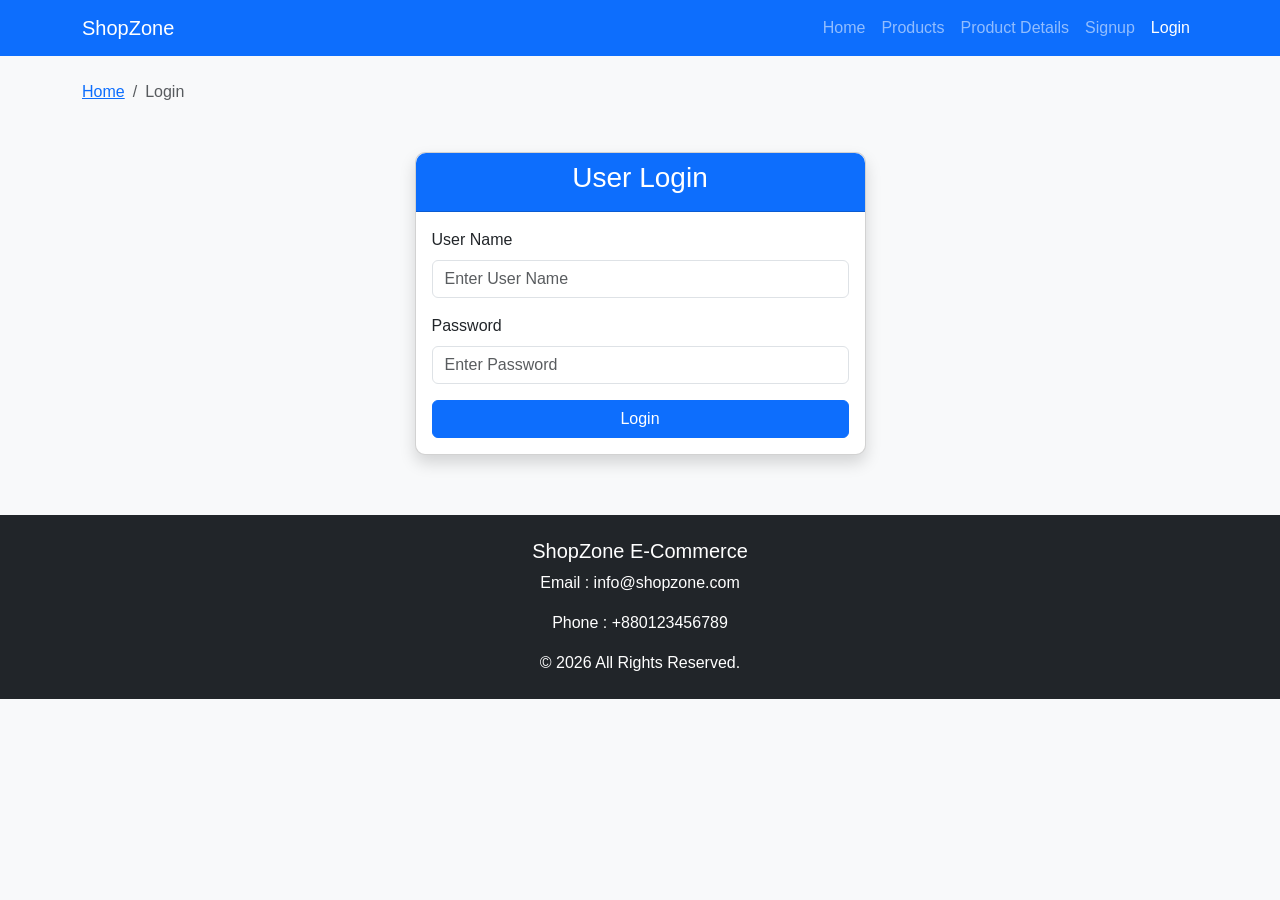
==== login.html @ ee3bfa7e "create login  page ShopZone E-Commerce" ====
<!DOCTYPE html>
<html lang="en">

<head>
    <meta charset="UTF-8">
    <meta name="viewport" content="width=device-width, initial-scale=1.0">
    <title>Login</title>

    <!-- Bootstrap CSS -->
    <link href="https://cdn.jsdelivr.net/npm/bootstrap@5.3.3/dist/css/bootstrap.min.css" rel="stylesheet">

    <!-- Bootstrap Icons -->
    <link rel="stylesheet" href="https://cdn.jsdelivr.net/npm/bootstrap-icons@1.11.3/font/bootstrap-icons.min.css">

    <link rel="stylesheet" href="css/style.css">

    <style>
        body {
            background: #f8f9fa;
            font-family: Arial, Helvetica, sans-serif;
        }

        .card {
            border-radius: 10px;
        }

        .card-header {
            border-radius: 10px 10px 0 0 !important;
        }

        footer {
            margin-top: 60px;
        }
    </style>

</head>

<body>

    <!-- Navbar -->

    <nav class="navbar navbar-expand-lg navbar-dark bg-primary">
        <div class="container">

            <a class="navbar-brand" href="index.html">ShopZone</a>

            <button class="navbar-toggler" type="button" data-bs-toggle="collapse" data-bs-target="#menu">
                <span class="navbar-toggler-icon"></span>
            </button>

            <div class="collapse navbar-collapse" id="menu">

                <ul class="navbar-nav ms-auto">

                    <li class="nav-item">
                        <a class="nav-link" href="index.html">Home</a>
                    </li>

                    <li class="nav-item">
                        <a class="nav-link" href="products.html">Products</a>
                    </li>

                    <li class="nav-item">
                        <a class="nav-link" href="product-details.html">Product Details</a>
                    </li>

                    <li class="nav-item">
                        <a class="nav-link" href="signup.html">Signup</a>
                    </li>

                    <li class="nav-item">
                        <a class="nav-link active" href="login.html">Login</a>
                    </li>

                </ul>

            </div>

        </div>
    </nav>

    <!-- Breadcrumb -->

    <div class="container mt-4">

        <nav>
            <ol class="breadcrumb">
                <li class="breadcrumb-item">
                    <a href="index.html">Home</a>
                </li>

                <li class="breadcrumb-item active">
                    Login
                </li>
            </ol>
        </nav>

    </div>

    <!-- Login Form -->

    <div class="container my-5">

        <div class="row justify-content-center">

            <div class="col-md-5">

                <div class="card shadow">

                    <div class="card-header bg-primary text-white text-center">
                        <h3>User Login</h3>
                    </div>

                    <div class="card-body">

                        <form onsubmit="return loginConfirm()">

                            <div class="mb-3">
                                <label class="form-label">User Name</label>
                                <input type="text" class="form-control" placeholder="Enter User Name" required>
                            </div>

                            <div class="mb-3">
                                <label class="form-label">Password</label>
                                <input type="password" class="form-control" placeholder="Enter Password" required>
                            </div>

                            <button type="submit" class="btn btn-primary w-100">
                                Login
                            </button>

                        </form>

                    </div>

                </div>

            </div>

        </div>

    </div>

    <!-- ================= FOOTER ================= -->

    <footer class="bg-dark text-white text-center py-4">

        <h5>ShopZone E-Commerce</h5>

        <p>Email : info@shopzone.com</p>

        <p>Phone : +880123456789</p>

        <p class="mb-0">
            © 2026 All Rights Reserved.
        </p>

    </footer>

    <!-- Bootstrap JS -->
    <script src="https://cdn.jsdelivr.net/npm/bootstrap@5.3.3/dist/js/bootstrap.bundle.min.js"></script>

    <!-- JavaScript -->
    <script>
        function loginConfirm() {

            return confirm("Are you sure you want to login?");
        }
    </script>

</body>

</html>
---- css/style.css ----
body{
    font-family: Arial, Helvetica, sans-serif;
}

.card{
    transition: .3s;
}

.card:hover{
    transform: translateY(-8px);
    box-shadow: 0 8px 20px rgba(0,0,0,.2);
}

.carousel img{
    height:500px;
    object-fit:cover;
}

footer{
    margin-top:40px;
}
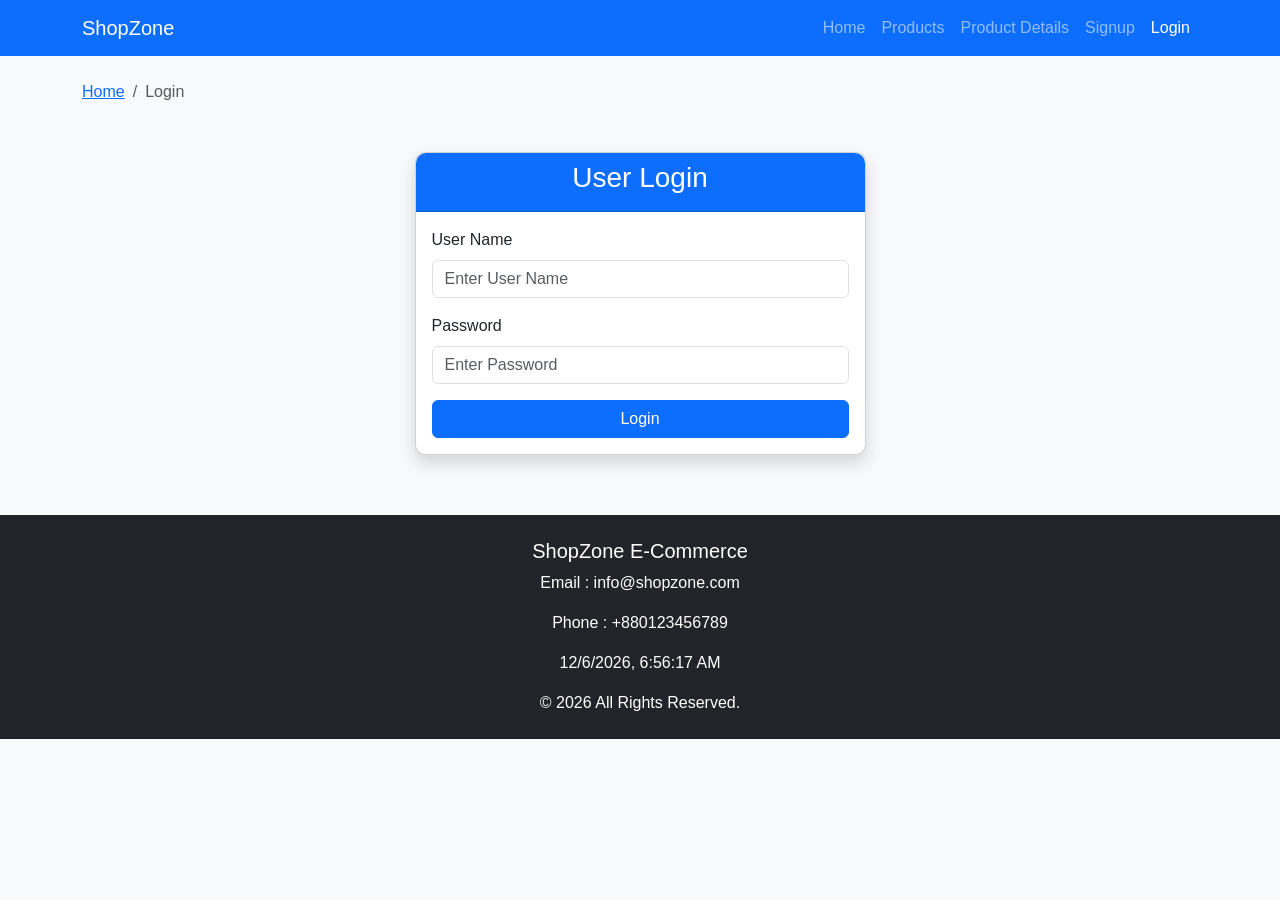
==== commit 1033bbe6: "update all files" ====
--- a/login.html
+++ b/login.html
@@ -151,6 +151,8 @@
 
         <p>Phone : +880123456789</p>
 
+        <p id="clock"></p>
+
         <p class="mb-0">
             © 2026 All Rights Reserved.
         </p>
@@ -159,6 +161,9 @@
 
     <!-- Bootstrap JS -->
     <script src="https://cdn.jsdelivr.net/npm/bootstrap@5.3.3/dist/js/bootstrap.bundle.min.js"></script>
+
+    <!-- Clock Script -->
+    <script src="Js/script.js"></script>
 
     <!-- JavaScript -->
     <script>
